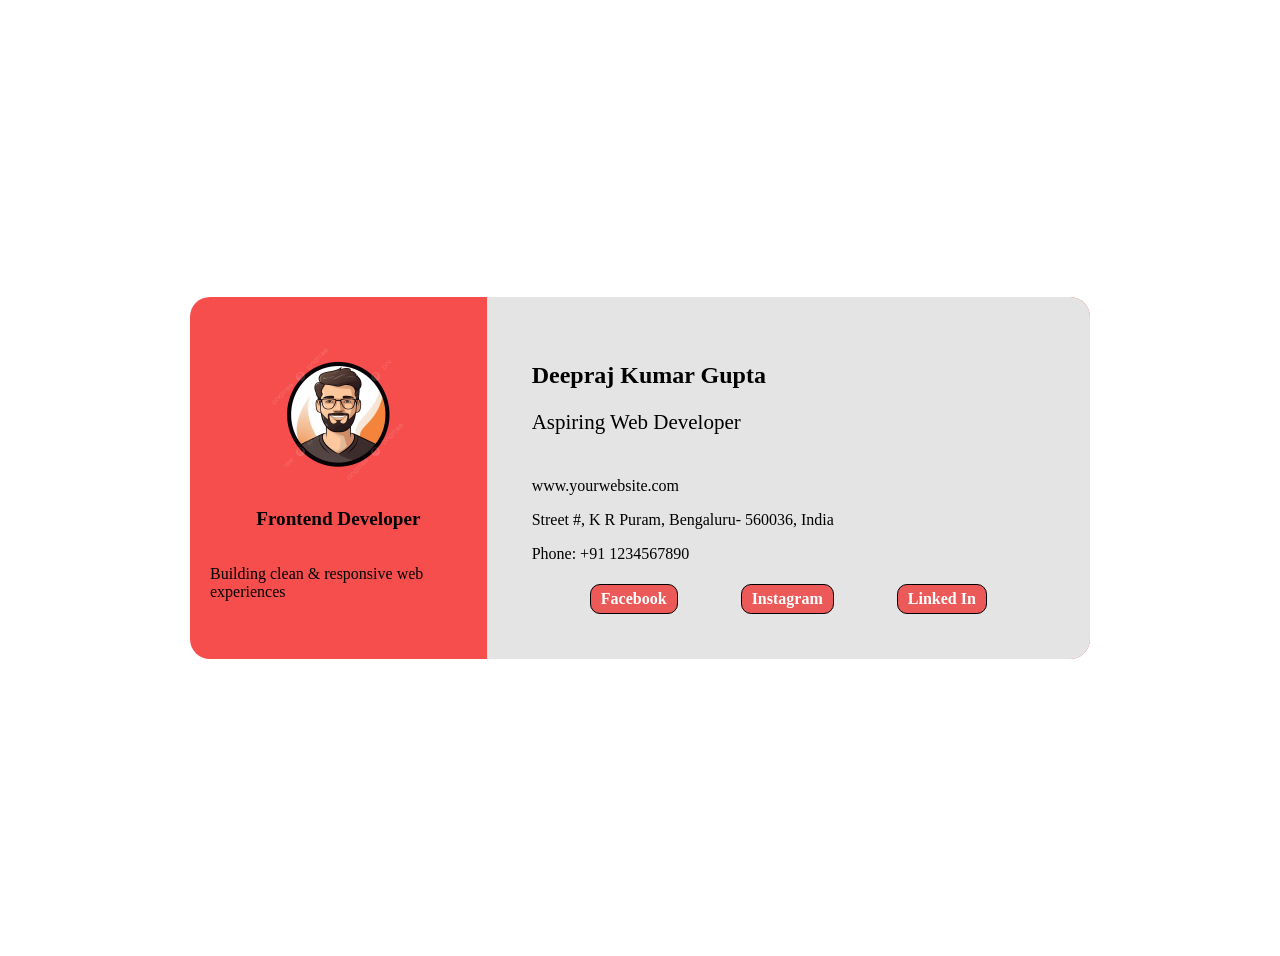
==== LP4 Profile Card/pgm4.html @ 1a264409 "LP4 Profile Card" ====
<!DOCTYPE html>
<html lang="en">
<head>
    <meta charset="UTF-8">
    <meta name="viewport" content="width=device-width, initial-scale=1.0">
    <title>Profile Card</title>
    <style>
        body{
            min-height: 100vh;
            display: flex;
            align-items: center;
            justify-content: center;
            padding: 20px;
        }
        .card{
            background-color: rgb(246, 77, 77);
            width: 100%;
            max-width: 900px;
            border-radius: 20px;
            display: flex;
            flex-direction: row;
            flex:1;
            flex: 2;
            overflow: hidden;
            box-sizing: border-box;
        }
        .card:hover{
            box-shadow: 0px 0px 10px black;
            transition: 0.3s ease-in-out;
        }
        .left{
            flex: 1;
            padding: 20px;
            display: flex;
            flex-direction: column;
            justify-content: center;
            align-items: center;
        }
        .left p:nth-child(2){
            font-size: 120%;
            font-weight: 700;
        }
        .left p:nth-child(3){
            font-size: 100%;
        }
        .left img{
            width: 100%;
            max-width: 150px;
            height: auto;
            border-radius: 50%;
        }
        .right{
            flex: 2;
            background-color: rgb(229, 228, 228);
            padding: 5%;
            display: flex;
            flex-direction: column;
            gap: 5px;
        }
        #name{
            font-size: 150%;
        }
        .rtop p{
            font-weight: 500;
            font-size: 21px;
        }
        .socials{
            display: flex;
            flex-direction: row;
            gap: 5px;
            justify-content: space-evenly;
        }
        .socials a{
            border: 1px solid black;
            padding: 5px 10px;
            border-radius: 10px;
            background-color: rgb(236, 89, 89);
            color: white;
            font-weight: 700;
            text-decoration: none;
        }
        .socials a:hover{
            background-color: rgb(209, 51, 51);
            transition:0.3s ease-in-out;
        }
        @media screen and (max-width: 768px) {
            .card {
                flex-direction: column;
                width: 100%;
                height: auto;
            }
            .right{
                align-items: center;
                padding: 10px;
            }
        }
    </style>
</head>
<body>
    <div class="card">
        <div class="left">
            <img src="profile.png" alt="profile" height="150" width="150">
            <p>Frontend Developer</p>
            <p>Building clean & responsive web experiences</p>
        </div>
        <div class="right">
            <div class="rtop">
                <h2 id="name">Deepraj Kumar Gupta</h2>
                <p>Aspiring Web Developer</p>
            </div>
            <div class="rbottom">
                <P id="website">www.yourwebsite.com</P>
                <p id="address">Street #, K R Puram, Bengaluru- 560036, India</p>
                <p id="phone">Phone: +91 1234567890</p>
            </div>
            <div class="socials">
                <a href=""#>Facebook</a>
                <a href=""#>Instagram</a>
                <a href=""#>Linked In</a>
                </div>
            </div>
        </div>
    </body>
</html>
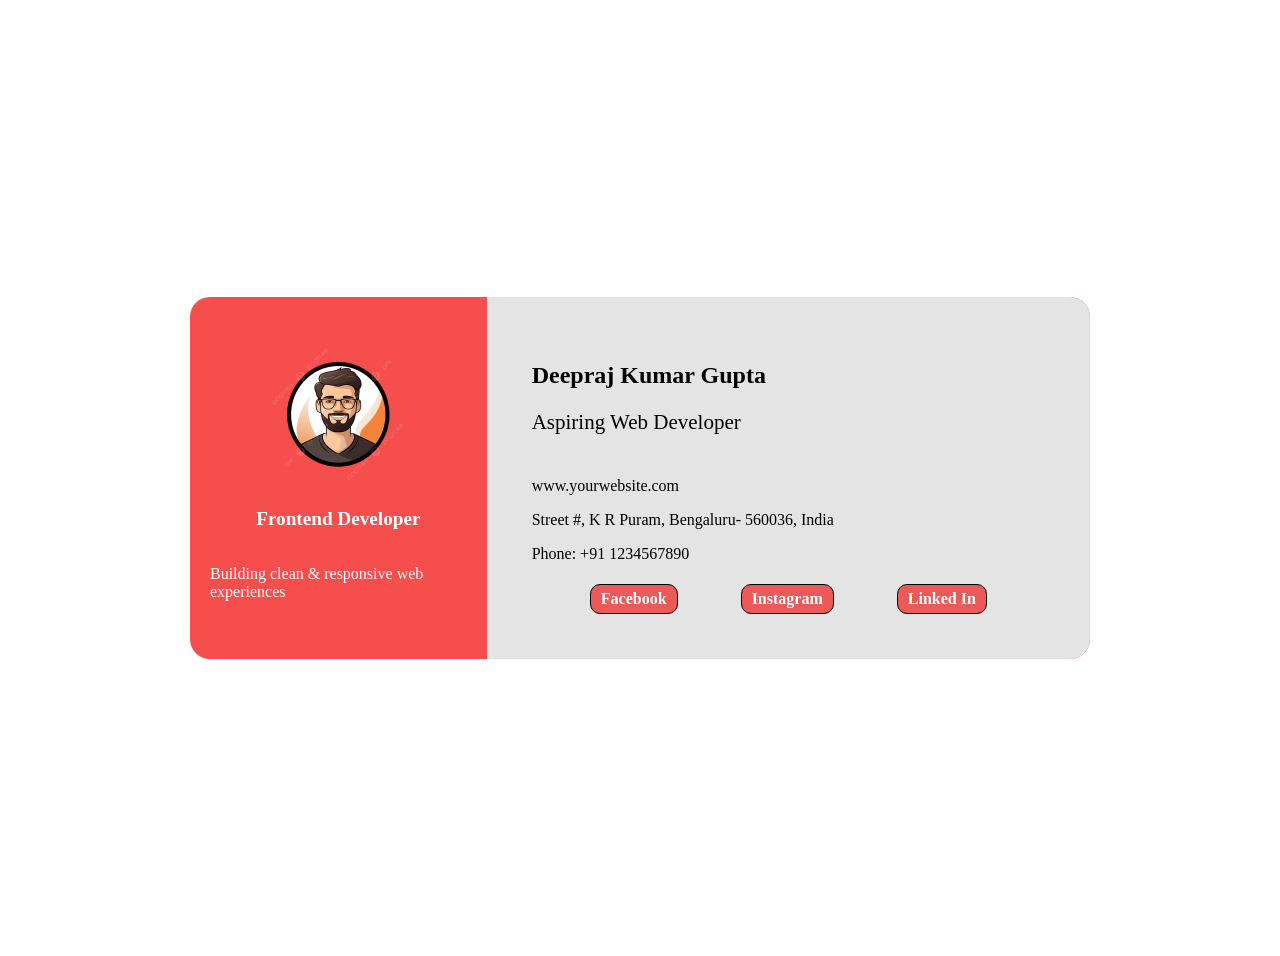
==== commit 585ab988: "Add new HTML and PHP files for various lab programs, including form validation, student info databas" ====
--- a/LP4 Profile Card/pgm4.html
+++ b/LP4 Profile Card/pgm4.html
@@ -35,6 +35,7 @@
             flex-direction: column;
             justify-content: center;
             align-items: center;
+            color: white;
         }
         .left p:nth-child(2){
             font-size: 120%;
